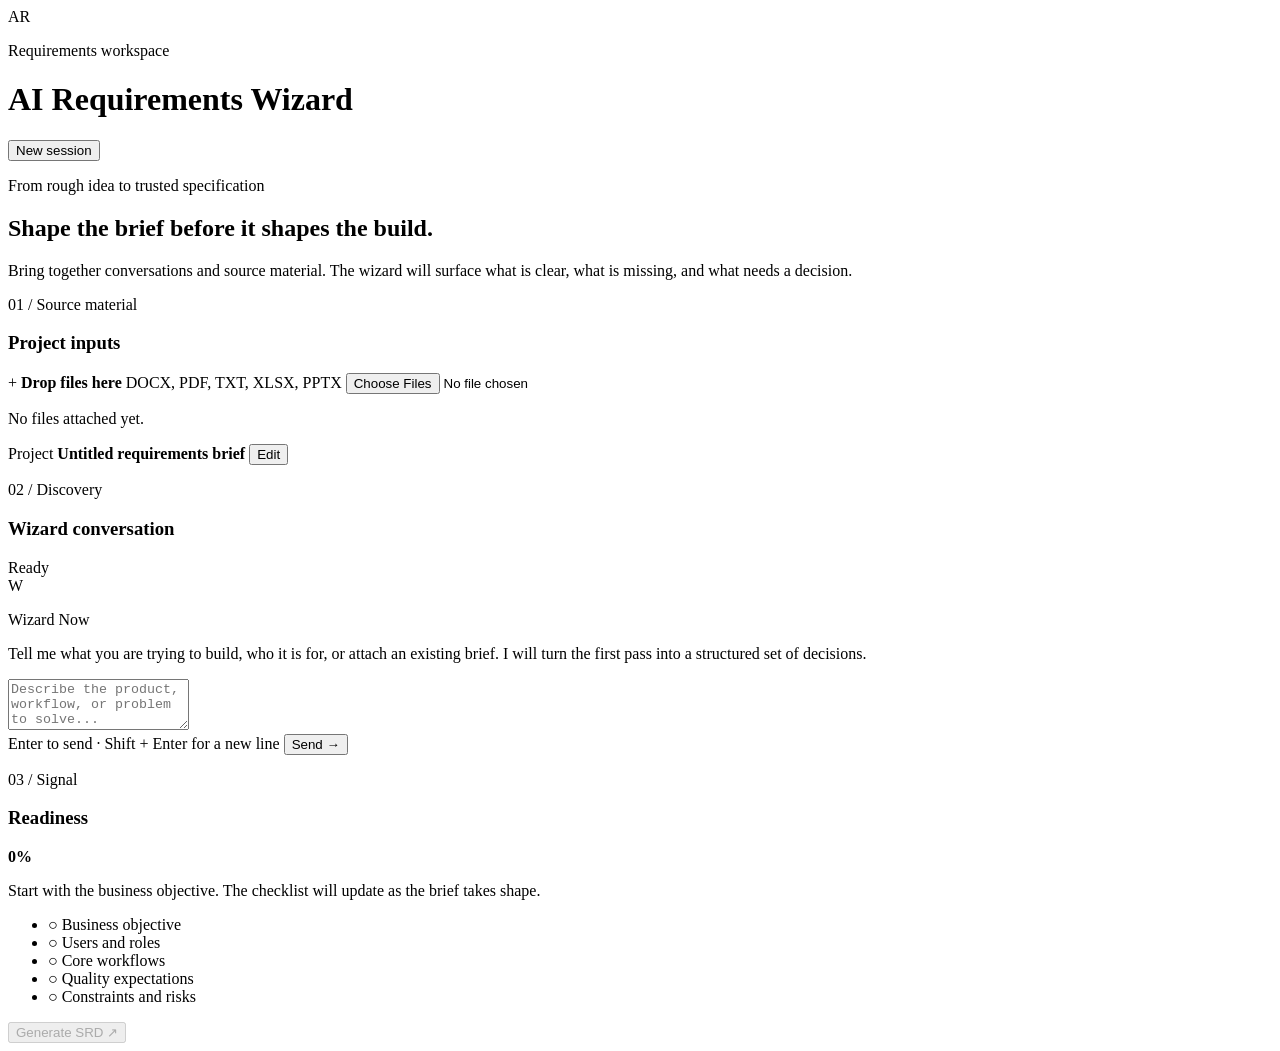
==== AI_Requirements_Wizard/frontend/index.html @ fcd5ade3 "Initial commit" ====
<!doctype html>
<html lang="en">
<head>
  <meta charset="utf-8">
  <meta name="viewport" content="width=device-width, initial-scale=1">
  <title>AI Requirements Wizard</title>
  <link rel="stylesheet" href="/static/css/styles.css">
</head>
<body>
  <header class="topbar">
    <div class="brand-mark" aria-hidden="true">AR</div>
    <div>
      <p class="eyebrow">Requirements workspace</p>
      <h1>AI Requirements Wizard</h1>
    </div>
    <button class="session-button" type="button">New session</button>
  </header>

  <main class="workspace">
    <section class="intro" aria-labelledby="workspace-title">
      <p class="eyebrow">From rough idea to trusted specification</p>
      <h2 id="workspace-title">Shape the brief before it shapes the build.</h2>
      <p class="intro-copy">Bring together conversations and source material. The wizard will surface what is clear, what is missing, and what needs a decision.</p>
    </section>

    <section class="workspace-grid">
      <aside class="panel source-panel" aria-labelledby="source-title">
        <div class="panel-heading">
          <div>
            <p class="eyebrow">01 / Source material</p>
            <h3 id="source-title">Project inputs</h3>
          </div>
          <span class="status-dot" title="Workspace ready"></span>
        </div>
        <label class="dropzone" for="file-input">
          <span class="drop-icon">+</span>
          <strong>Drop files here</strong>
          <span>DOCX, PDF, TXT, XLSX, PPTX</span>
          <input id="file-input" type="file" multiple accept=".docx,.pdf,.txt,.xlsx,.xls,.pptx">
        </label>
        <div class="file-list" id="file-list">
          <p class="muted">No files attached yet.</p>
        </div>
        <div class="project-note">
          <span class="note-label">Project</span>
          <strong>Untitled requirements brief</strong>
          <button type="button" class="icon-button" aria-label="Edit project name">Edit</button>
        </div>
      </aside>

      <section class="panel conversation-panel" aria-labelledby="conversation-title">
        <div class="panel-heading">
          <div>
            <p class="eyebrow">02 / Discovery</p>
            <h3 id="conversation-title">Wizard conversation</h3>
          </div>
          <span class="live-label">Ready</span>
        </div>
        <div class="messages" id="messages" aria-live="polite">
          <article class="message assistant-message">
            <div class="avatar">W</div>
            <div>
              <p class="message-meta">Wizard <time>Now</time></p>
              <p>Tell me what you are trying to build, who it is for, or attach an existing brief. I will turn the first pass into a structured set of decisions.</p>
            </div>
          </article>
        </div>
        <form class="composer" id="chat-form">
          <textarea id="message-input" rows="3" placeholder="Describe the product, workflow, or problem to solve..." aria-label="Requirement message"></textarea>
          <div class="composer-footer">
            <span>Enter to send · Shift + Enter for a new line</span>
            <button class="send-button" type="submit">Send <span aria-hidden="true">→</span></button>
          </div>
        </form>
      </section>

      <aside class="panel readiness-panel" aria-labelledby="readiness-title">
        <div class="panel-heading">
          <div>
            <p class="eyebrow">03 / Signal</p>
            <h3 id="readiness-title">Readiness</h3>
          </div>
          <strong class="score" id="readiness-score">0%</strong>
        </div>
        <div class="progress-track"><span id="readiness-progress" style="width: 0%"></span></div>
        <p class="readiness-copy" id="readiness-copy">Start with the business objective. The checklist will update as the brief takes shape.</p>
        <ul class="checklist">
          <li data-readiness-key="Business objective"><span>○</span> Business objective</li>
          <li data-readiness-key="Users and roles"><span>○</span> Users and roles</li>
          <li data-readiness-key="Core workflows"><span>○</span> Core workflows</li>
          <li data-readiness-key="Quality expectations"><span>○</span> Quality expectations</li>
          <li data-readiness-key="Constraints and risks"><span>○</span> Constraints and risks</li>
        </ul>
        <button class="generate-button" id="generate-button" type="button" disabled>Generate SRD <span aria-hidden="true">↗</span></button>
      </aside>
    </section>
  </main>
  <script src="/static/js/app.js"></script>
</body>
</html>
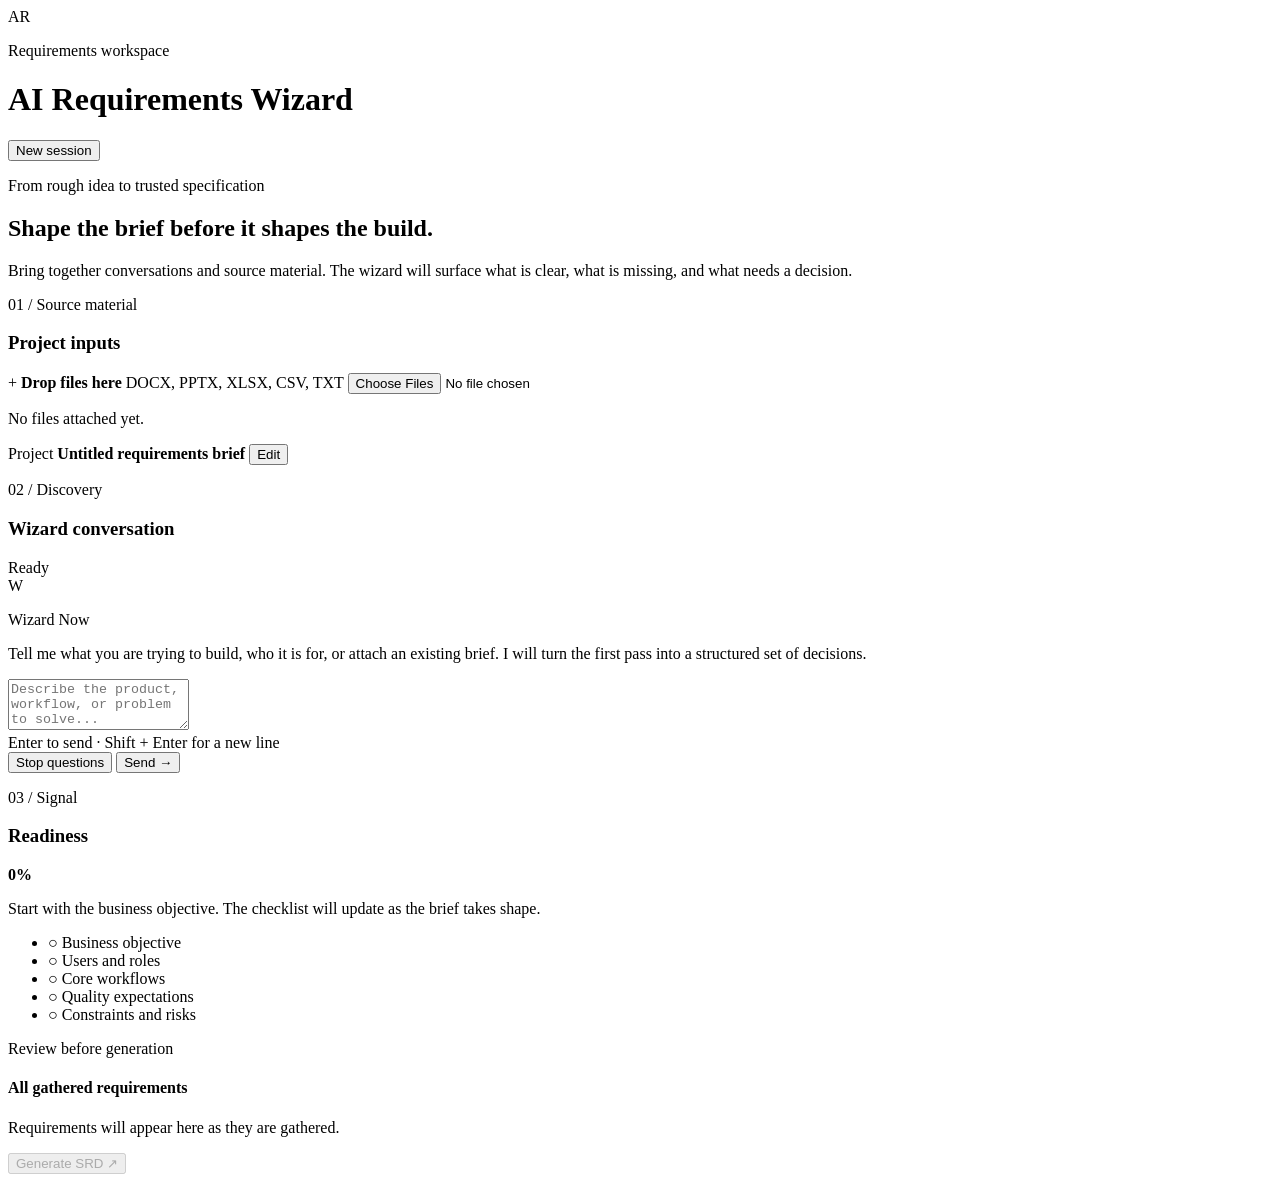
==== commit 52333ebc: "updates" ====
--- a/AI_Requirements_Wizard/frontend/index.html
+++ b/AI_Requirements_Wizard/frontend/index.html
@@ -35,8 +35,8 @@
         <label class="dropzone" for="file-input">
           <span class="drop-icon">+</span>
           <strong>Drop files here</strong>
-          <span>DOCX, PDF, TXT, XLSX, PPTX</span>
-          <input id="file-input" type="file" multiple accept=".docx,.pdf,.txt,.xlsx,.xls,.pptx">
+          <span>DOCX, PPTX, XLSX, CSV, TXT</span>
+          <input id="file-input" type="file" multiple accept=".docx,.pptx,.xlsx,.csv,.txt">
         </label>
         <div class="file-list" id="file-list">
           <p class="muted">No files attached yet.</p>
@@ -69,7 +69,10 @@
           <textarea id="message-input" rows="3" placeholder="Describe the product, workflow, or problem to solve..." aria-label="Requirement message"></textarea>
           <div class="composer-footer">
             <span>Enter to send · Shift + Enter for a new line</span>
-            <button class="send-button" type="submit">Send <span aria-hidden="true">→</span></button>
+            <div class="composer-actions">
+              <button class="stop-button" id="stop-questions-button" type="button">Stop questions</button>
+              <button class="send-button" type="submit">Send <span aria-hidden="true">→</span></button>
+            </div>
           </div>
         </form>
       </section>
@@ -91,6 +94,13 @@
           <li data-readiness-key="Quality expectations"><span>○</span> Quality expectations</li>
           <li data-readiness-key="Constraints and risks"><span>○</span> Constraints and risks</li>
         </ul>
+        <section class="requirements-review" aria-labelledby="requirements-review-title">
+          <p class="eyebrow">Review before generation</p>
+          <h4 id="requirements-review-title">All gathered requirements</h4>
+          <div id="requirements-summary">
+            <p class="muted">Requirements will appear here as they are gathered.</p>
+          </div>
+        </section>
         <button class="generate-button" id="generate-button" type="button" disabled>Generate SRD <span aria-hidden="true">↗</span></button>
       </aside>
     </section>
